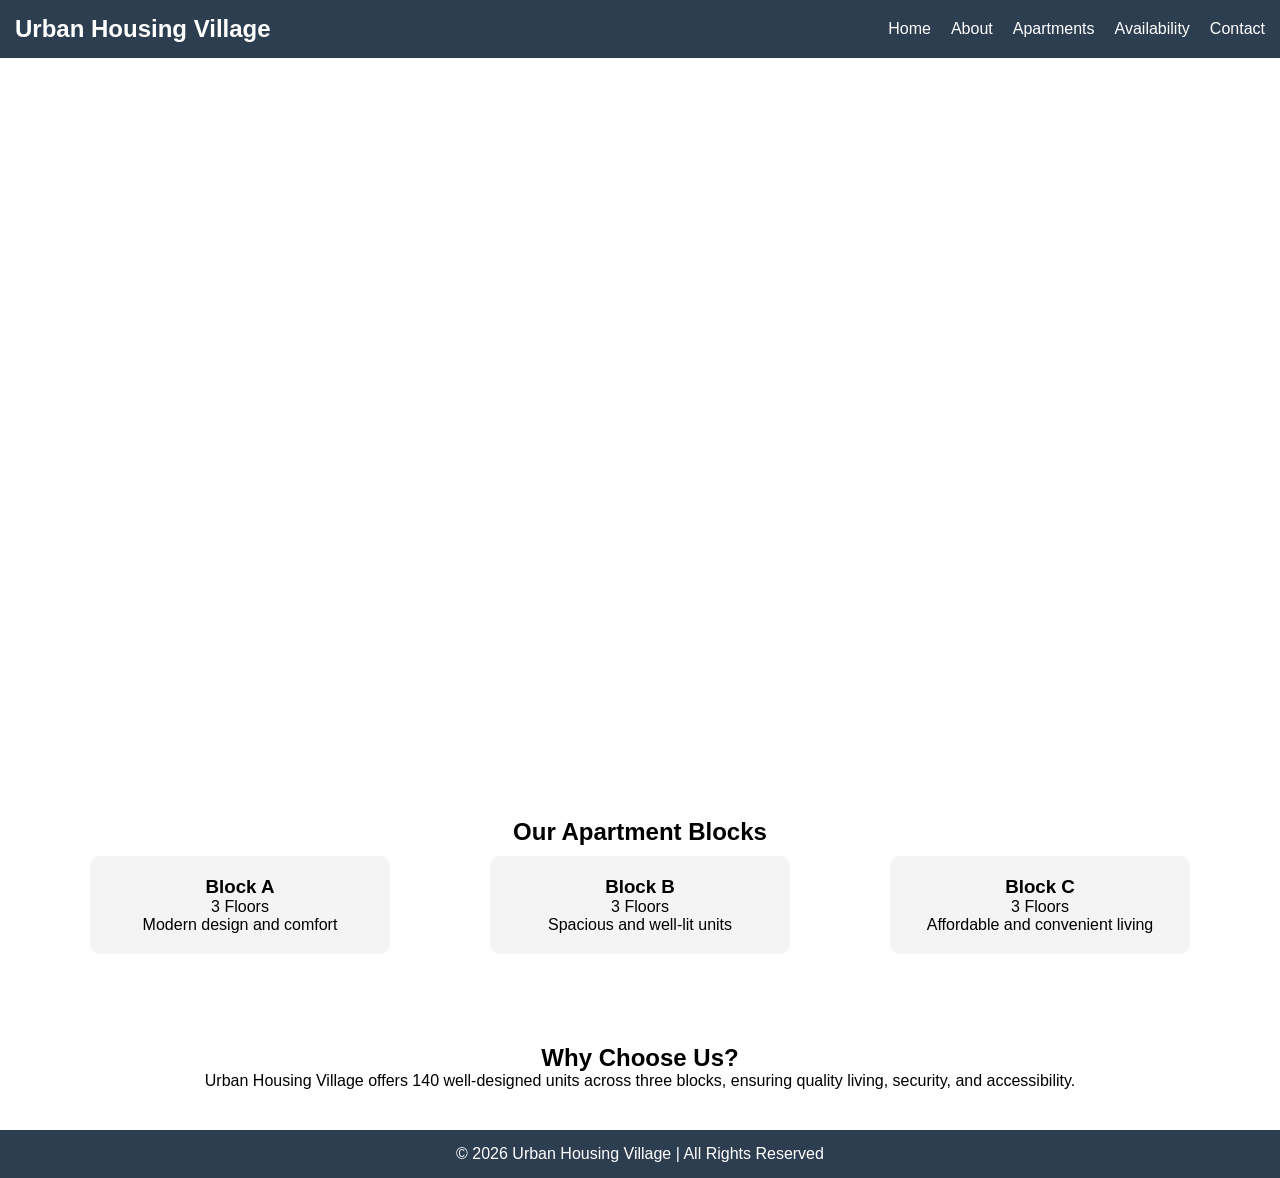
==== index.html @ e0dee1aa "Updated Urban Housing Village website" ====
<!DOCTYPE html>
<html>
<head>
    <title>Urban Housing Village</title>
    <link rel="stylesheet" href="styles.css">
</head>
<body>

<header>
    <nav>
        <h1>Urban Housing Village</h1>
        <ul>
            <li><a href="index.html">Home</a></li>
            <li><a href="about.html">About</a></li>
            <li><a href="apartments.html">Apartments</a></li>
            <li><a href="availability.html">Availability</a></li>
            <li><a href="contact.html">Contact</a></li>
        </ul>
    </nav>
</header>

<section class="hero">
    <div>
        <h2>Welcome to Urban Housing Village</h2>
        <p>Modern, Affordable & Comfortable Living</p>
    </div>
</section>

<section class="section">
    <h2>Our Apartment Blocks</h2>

    <div class="cards">
        <div class="card">
            <h3>Block A</h3>
            <p>3 Floors</p>
            <p>Modern design and comfort</p>
        </div>

        <div class="card">
            <h3>Block B</h3>
            <p>3 Floors</p>
            <p>Spacious and well-lit units</p>
        </div>

        <div class="card">
            <h3>Block C</h3>
            <p>3 Floors</p>
            <p>Affordable and convenient living</p>
        </div>
    </div>
</section>

<section class="section">
    <h2>Why Choose Us?</h2>
    <p>
        Urban Housing Village offers 140 well-designed units across three blocks,
        ensuring quality living, security, and accessibility.
    </p>
</section>

<footer>
    <p>© 2026 Urban Housing Village | All Rights Reserved</p>
</footer>

</body>
</html>
---- styles.css ----
/* Reset */
* {
    margin: 0;
    padding: 0;
    box-sizing: border-box;
    font-family: Arial, sans-serif;
}

/* Navbar */
header {
    background: #2c3e50;
    padding: 15px;
}

nav {
    display: flex;
    justify-content: space-between;
    align-items: center;
}

nav h1 {
    color: white;
}

nav ul {
    list-style: none;
    display: flex;
}

nav ul li {
    margin-left: 20px;
}

nav ul li a {
    color: white;
    text-decoration: none;
}

/* Hero */
.hero {
    background: url('../images/apartment.jpg') center/cover;
    height: 80vh;
    color: white;
    display: flex;
    justify-content: center;
    align-items: center;
    text-align: center;
}

/* Section */
.section {
    padding: 40px;
    text-align: center;
}

/* Cards */
.cards {
    display: flex;
    justify-content: space-around;
    flex-wrap: wrap;
}

.card {
    background: #f4f4f4;
    padding: 20px;
    margin: 10px;
    width: 300px;
    border-radius: 10px;
}

/* Footer */
footer {
    background: #2c3e50;
    color: white;
    text-align: center;
    padding: 15px;
}

/* Form */
form {
    max-width: 500px;
    margin: auto;
}

form input, form textarea {
    width: 100%;
    padding: 10px;
    margin: 10px 0;
}

button {
    background: #27ae60;
    color: white;
    border: none;
    padding: 10px;
    cursor: pointer;
}

.hero h2 {
    font-size: 40px;
}

.hero p {
    font-size: 20px;
}

.card:hover {
    transform: scale(1.05);
    transition: 0.3s;
}
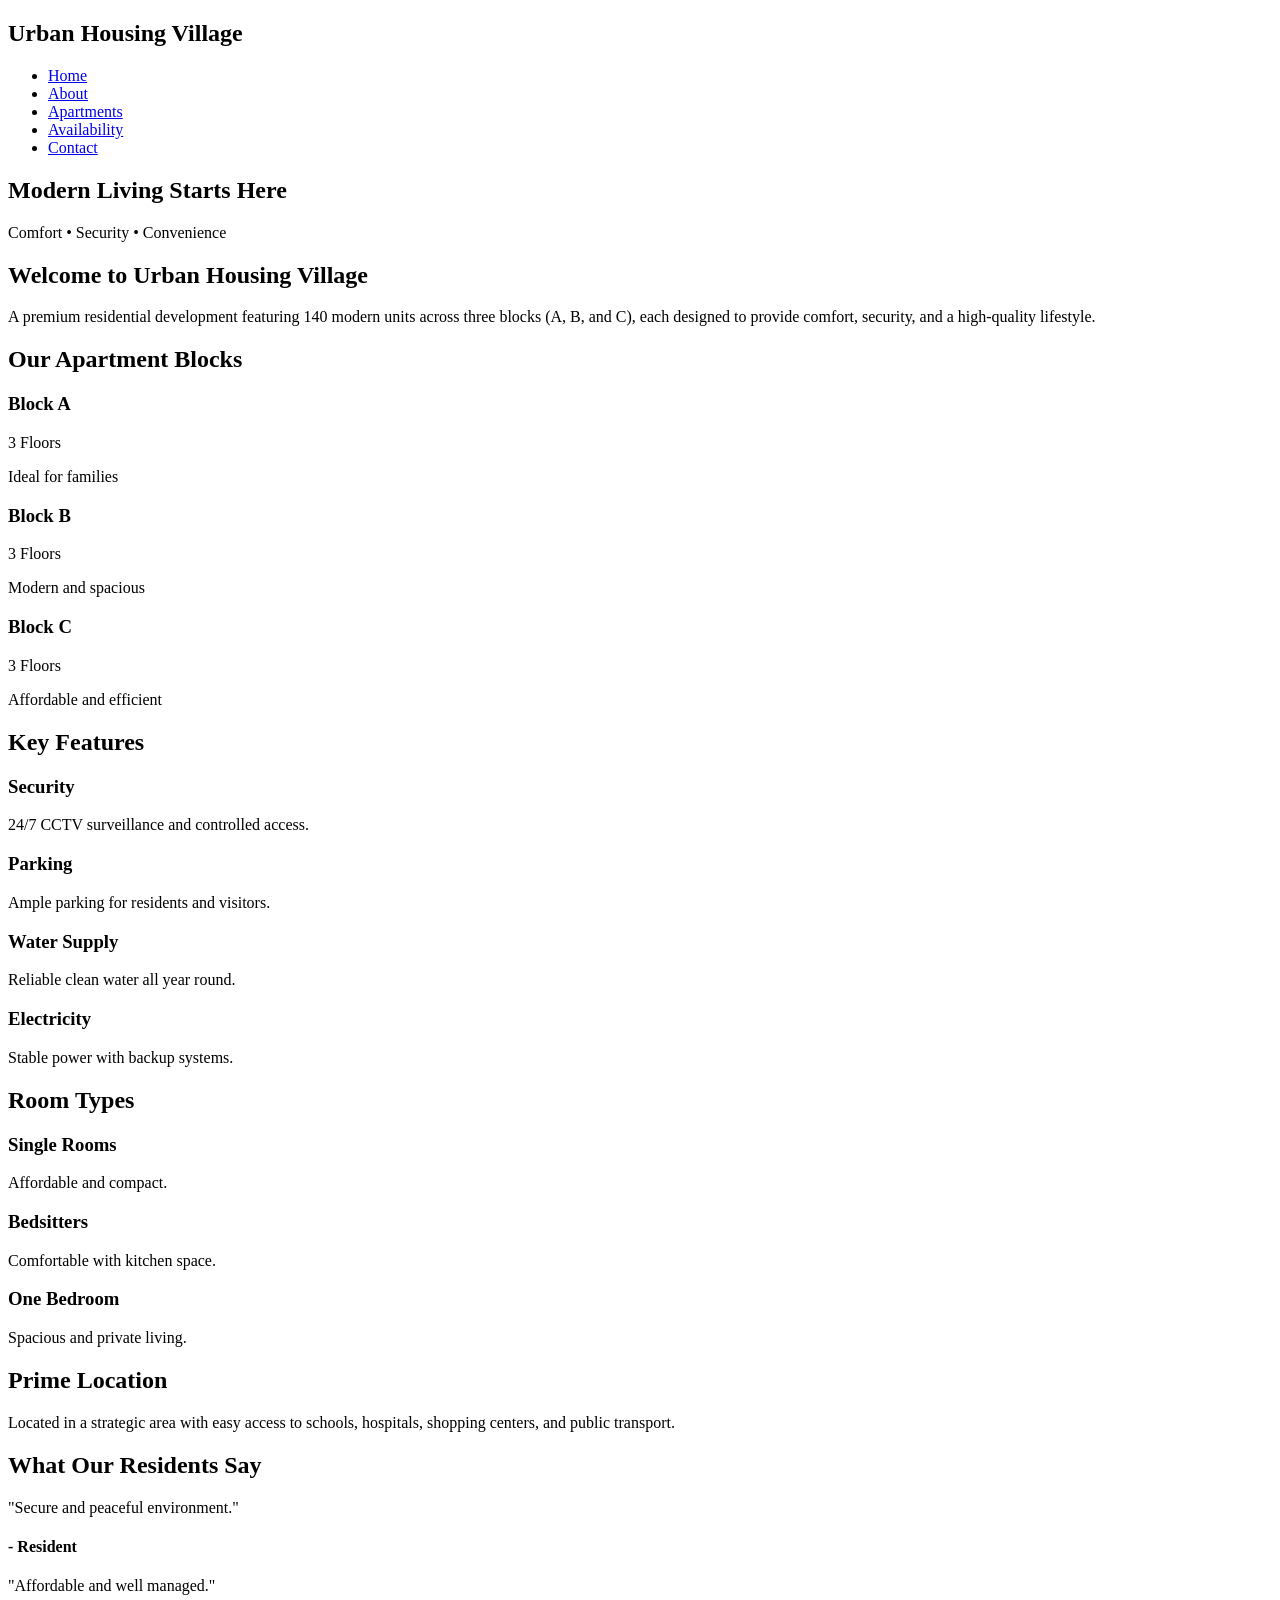
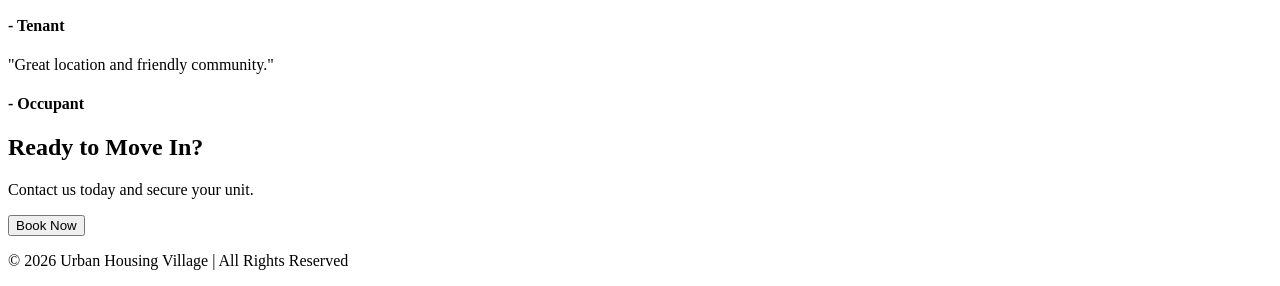
==== commit bbbec5c1: "Professional homepage upgrade" ====
--- a/index.html
+++ b/index.html
@@ -1,9 +1,12 @@
 <!DOCTYPE html>
-<html>
+<html lang="en">
 <head>
+    <meta charset="UTF-8">
+    <meta name="viewport" content="width=device-width, initial-scale=1.0">
     <title>Urban Housing Village</title>
-    <link rel="stylesheet" href="styles.css">
+    <link rel="stylesheet" href="css/styles.css">
 </head>
+
 <body>
 
 <header>
@@ -19,13 +22,25 @@
     </nav>
 </header>
 
+<!-- HERO -->
 <section class="hero">
     <div>
-        <h2>Welcome to Urban Housing Village</h2>
-        <p>Modern, Affordable & Comfortable Living</p>
+        <h2>Modern Living Starts Here</h2>
+        <p>Comfort • Security • Convenience</p>
     </div>
 </section>
 
+<!-- INTRO -->
+<section class="section">
+    <h2>Welcome to Urban Housing Village</h2>
+    <p>
+        A premium residential development featuring 140 modern units across 
+        three blocks (A, B, and C), each designed to provide comfort, security, 
+        and a high-quality lifestyle.
+    </p>
+</section>
+
+<!-- BLOCKS -->
 <section class="section">
     <h2>Our Apartment Blocks</h2>
 
@@ -33,29 +48,110 @@
         <div class="card">
             <h3>Block A</h3>
             <p>3 Floors</p>
-            <p>Modern design and comfort</p>
+            <p>Ideal for families</p>
         </div>
 
         <div class="card">
             <h3>Block B</h3>
             <p>3 Floors</p>
-            <p>Spacious and well-lit units</p>
+            <p>Modern and spacious</p>
         </div>
 
         <div class="card">
             <h3>Block C</h3>
             <p>3 Floors</p>
-            <p>Affordable and convenient living</p>
+            <p>Affordable and efficient</p>
         </div>
     </div>
 </section>
 
+<!-- FEATURES -->
 <section class="section">
-    <h2>Why Choose Us?</h2>
+    <h2>Key Features</h2>
+
+    <div class="cards">
+        <div class="card">
+            <h3>Security</h3>
+            <p>24/7 CCTV surveillance and controlled access.</p>
+        </div>
+
+        <div class="card">
+            <h3>Parking</h3>
+            <p>Ample parking for residents and visitors.</p>
+        </div>
+
+        <div class="card">
+            <h3>Water Supply</h3>
+            <p>Reliable clean water all year round.</p>
+        </div>
+
+        <div class="card">
+            <h3>Electricity</h3>
+            <p>Stable power with backup systems.</p>
+        </div>
+    </div>
+</section>
+
+<!-- ROOM TYPES -->
+<section class="section">
+    <h2>Room Types</h2>
+
+    <div class="cards">
+        <div class="card">
+            <h3>Single Rooms</h3>
+            <p>Affordable and compact.</p>
+        </div>
+
+        <div class="card">
+            <h3>Bedsitters</h3>
+            <p>Comfortable with kitchen space.</p>
+        </div>
+
+        <div class="card">
+            <h3>One Bedroom</h3>
+            <p>Spacious and private living.</p>
+        </div>
+    </div>
+</section>
+
+<!-- LOCATION -->
+<section class="section">
+    <h2>Prime Location</h2>
     <p>
-        Urban Housing Village offers 140 well-designed units across three blocks,
-        ensuring quality living, security, and accessibility.
+        Located in a strategic area with easy access to schools, hospitals,
+        shopping centers, and public transport.
     </p>
+</section>
+
+<!-- TESTIMONIALS -->
+<section class="section">
+    <h2>What Our Residents Say</h2>
+
+    <div class="cards">
+        <div class="card">
+            <p>"Secure and peaceful environment."</p>
+            <h4>- Resident</h4>
+        </div>
+
+        <div class="card">
+            <p>"Affordable and well managed."</p>
+            <h4>- Tenant</h4>
+        </div>
+
+        <div class="card">
+            <p>"Great location and friendly community."</p>
+            <h4>- Occupant</h4>
+        </div>
+    </div>
+</section>
+
+<!-- CTA -->
+<section class="section">
+    <h2>Ready to Move In?</h2>
+    <p>Contact us today and secure your unit.</p>
+    <a href="contact.html">
+        <button>Book Now</button>
+    </a>
 </section>
 
 <footer>
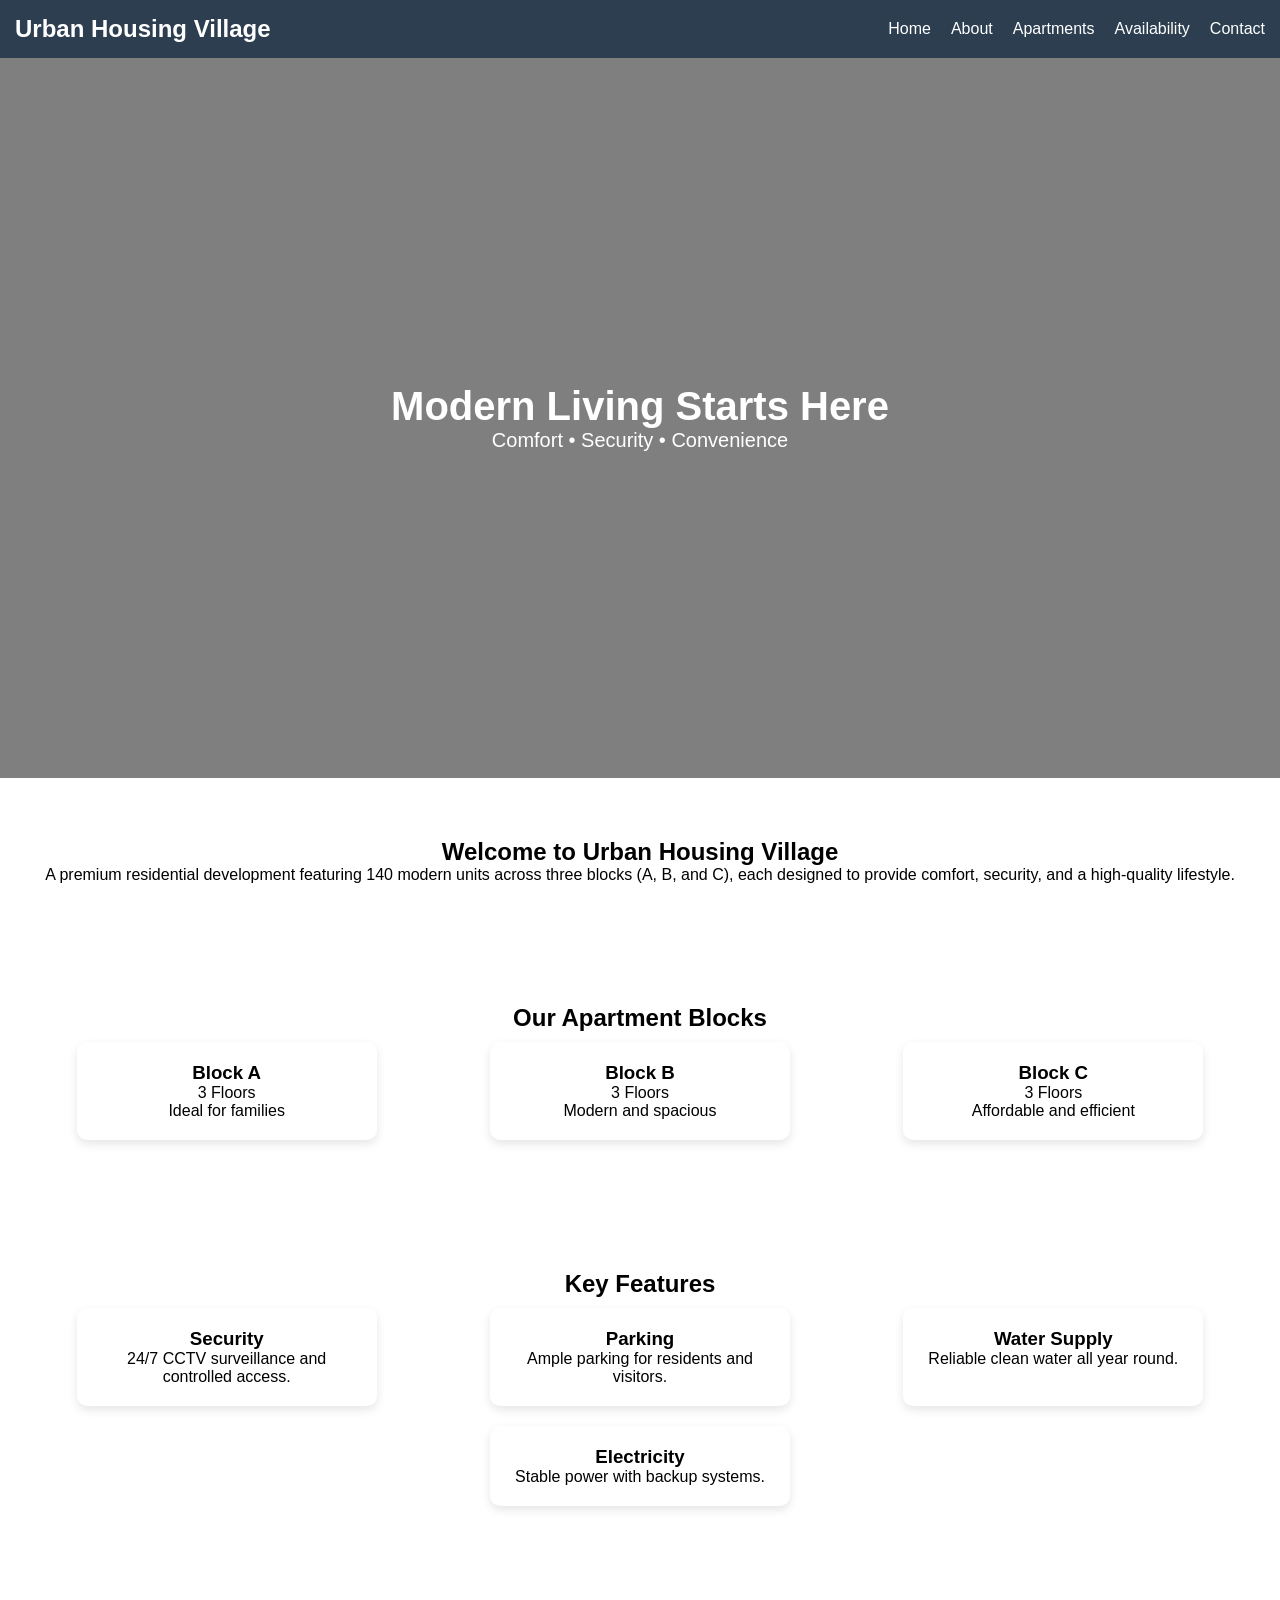
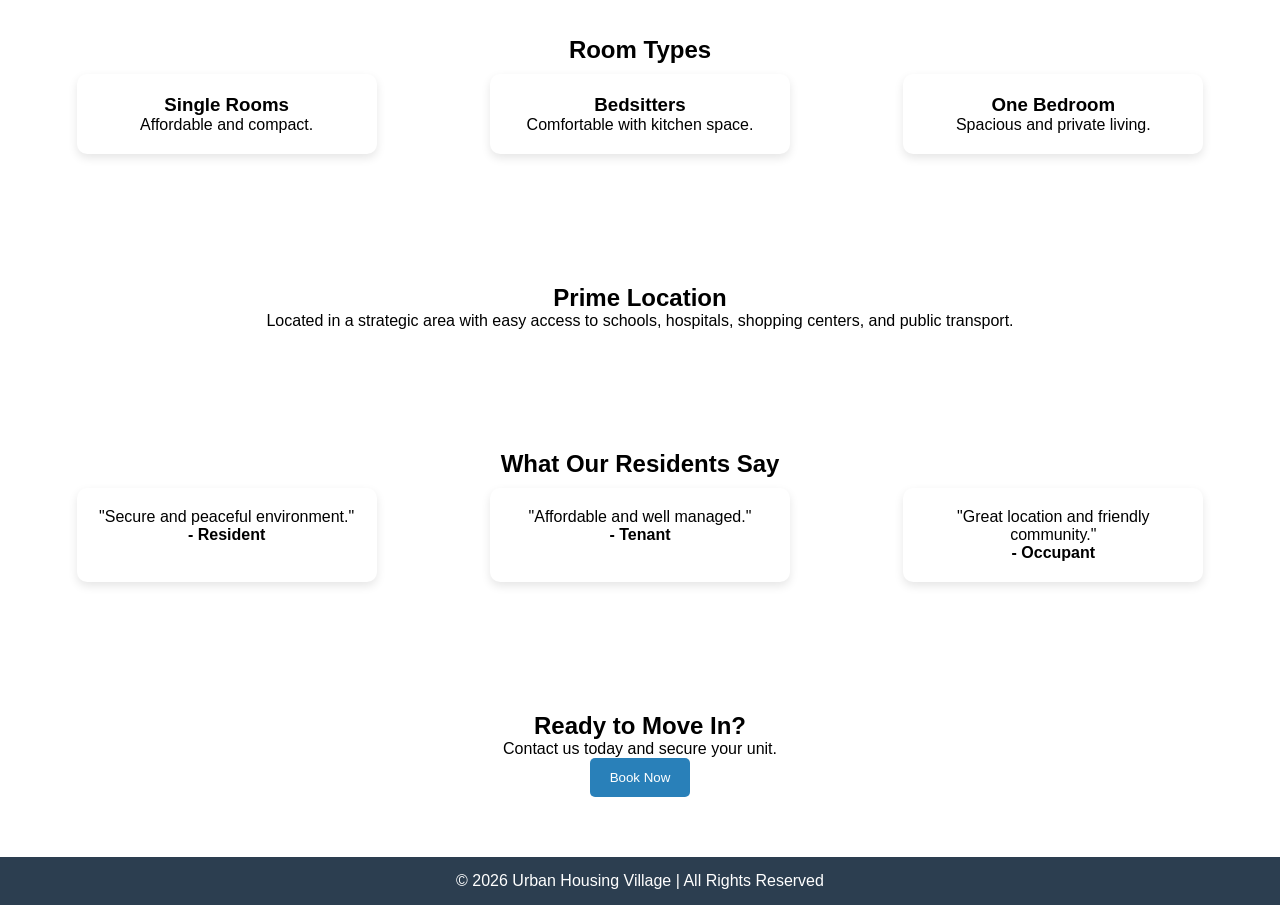
==== commit 7c99f9c5: "Professional homepage upgrade" ====
--- a/index.html
+++ b/index.html
@@ -4,7 +4,7 @@
     <meta charset="UTF-8">
     <meta name="viewport" content="width=device-width, initial-scale=1.0">
     <title>Urban Housing Village</title>
-    <link rel="stylesheet" href="css/styles.css">
+    <link rel="stylesheet" href="styles.css">
 </head>
 
 <body>
--- a/styles.css
+++ b/styles.css
@@ -0,0 +1,136 @@
+/* Reset */
+* {
+    margin: 0;
+    padding: 0;
+    box-sizing: border-box;
+    font-family: Arial, sans-serif;
+}
+
+/* Navbar */
+header {
+    background: #2c3e50;
+    padding: 15px;
+}
+
+nav {
+    display: flex;
+    justify-content: space-between;
+    align-items: center;
+}
+
+nav h1 {
+    color: white;
+}
+
+nav ul {
+    list-style: none;
+    display: flex;
+}
+
+nav ul li {
+    margin-left: 20px;
+}
+
+nav ul li a {
+    color: white;
+    text-decoration: none;
+}
+
+/* Hero */
+.hero {
+    background: linear-gradient(rgba(0,0,0,0.5), rgba(0,0,0,0.5)),
+                url('https://images.unsplash.com/photo-1560448204-e02f11c3d0e2') center/cover no-repeat;
+    height: 80vh;
+    color: white;
+    display: flex;
+    justify-content: center;
+    align-items: center;
+    text-align: center;
+}
+/* Section */
+.section {
+    padding: 40px;
+    text-align: center;
+}
+
+/* Cards */
+.cards {
+    display: flex;
+    justify-content: space-around;
+    flex-wrap: wrap;
+}
+
+.card {
+    background: #f4f4f4;
+    padding: 20px;
+    margin: 10px;
+    width: 300px;
+    border-radius: 10px;
+}
+
+/* Footer */
+footer {
+    background: #2c3e50;
+    color: white;
+    text-align: center;
+    padding: 15px;
+}
+
+/* Form */
+form {
+    max-width: 500px;
+    margin: auto;
+}
+
+form input, form textarea {
+    width: 100%;
+    padding: 10px;
+    margin: 10px 0;
+}
+
+button {
+    background: #27ae60;
+    color: white;
+    border: none;
+    padding: 10px;
+    cursor: pointer;
+}
+
+.hero h2 {
+    font-size: 40px;
+}
+
+.hero p {
+    font-size: 20px;
+}
+
+.card:hover {
+    transform: scale(1.05);
+    transition: 0.3s;
+}
+
+/* Better spacing */
+.section {
+    padding: 60px 20px;
+}
+
+/* Card shadow */
+.card {
+    background: #fff;
+    box-shadow: 0 4px 10px rgba(0,0,0,0.1);
+}
+
+/* Button style */
+button {
+    background: #2980b9;
+    padding: 12px 20px;
+    border-radius: 5px;
+}
+
+/* Responsive (VERY IMPORTANT) */
+@media (max-width: 768px) {
+    .cards {
+        flex-direction: column;
+        align-items: center;
+    }
+}
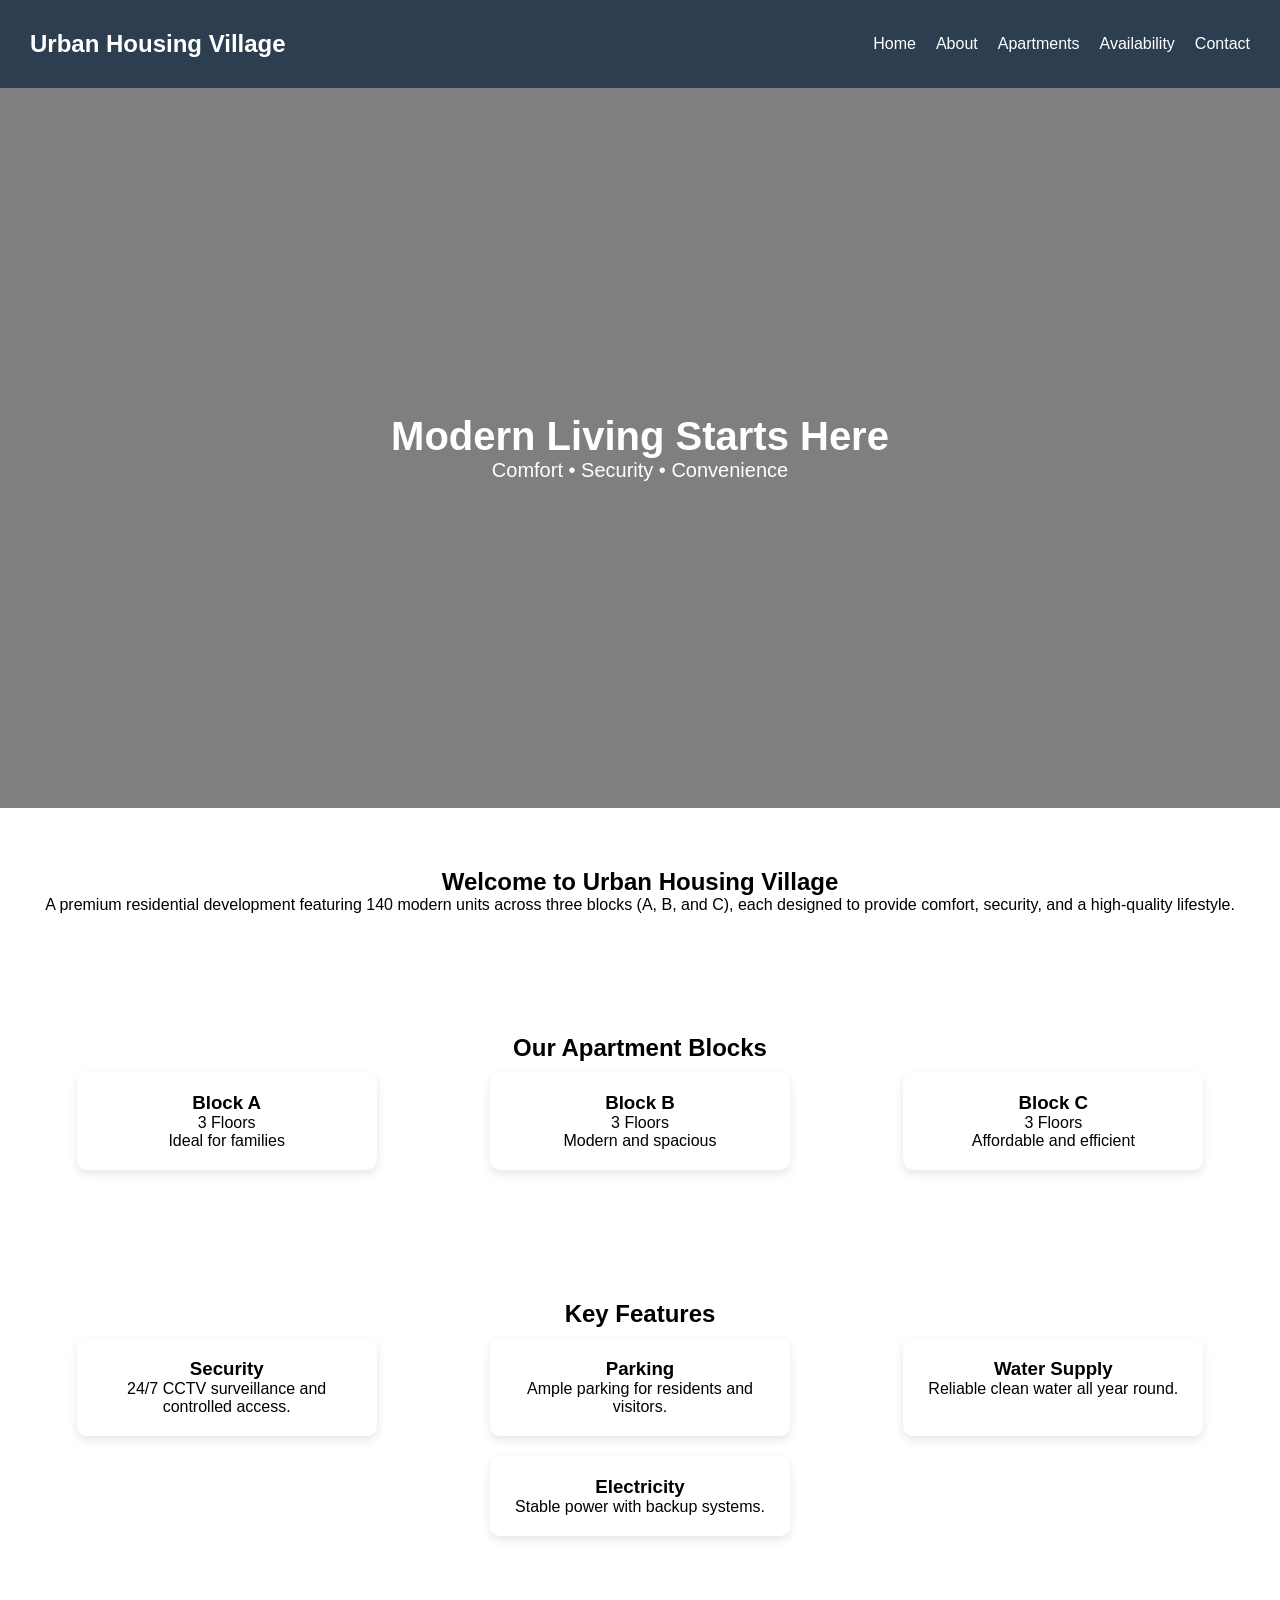
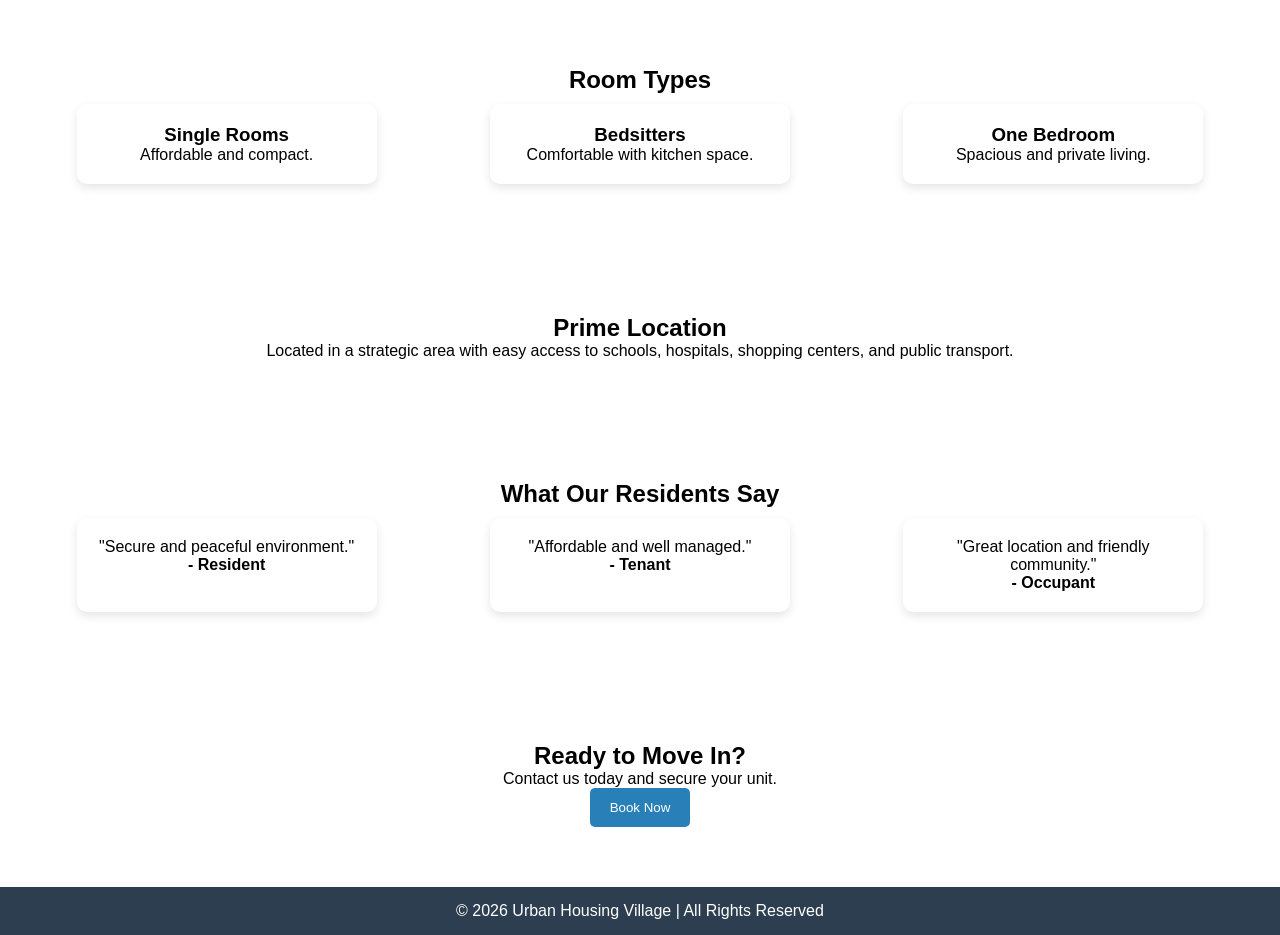
==== commit 885aa7bd: "Added mobile responsive navbar and layout" ====
--- a/index.html
+++ b/index.html
@@ -10,9 +10,14 @@
 <body>
 
 <header>
-    <nav>
-        <h1>Urban Housing Village</h1>
-        <ul>
+    <nav class="navbar">
+        <h1 class="logo">Urban Housing Village</h1>
+
+        <div class="menu-toggle" id="menu-toggle">
+            ☰
+        </div>
+
+        <ul class="nav-links" id="nav-links">
             <li><a href="index.html">Home</a></li>
             <li><a href="about.html">About</a></li>
             <li><a href="apartments.html">Apartments</a></li>
@@ -157,6 +162,13 @@
 <footer>
     <p>© 2026 Urban Housing Village | All Rights Reserved</p>
 </footer>
+<script>
+    const toggle = document.getElementById("menu-toggle");
+    const navLinks = document.getElementById("nav-links");
 
+    toggle.addEventListener("click", () => {
+        navLinks.classList.toggle("active");
+    });
+</script>
 </body>
 </html>
--- a/styles.css
+++ b/styles.css
@@ -133,4 +133,87 @@
         flex-direction: column;
         align-items: center;
     }
+}
+
+/* NAVBAR */
+.navbar {
+    display: flex;
+    justify-content: space-between;
+    align-items: center;
+    background: #2c3e50;
+    padding: 15px;
+}
+
+.logo {
+    color: white;
+}
+
+.nav-links {
+    list-style: none;
+    display: flex;
+}
+
+.nav-links li {
+    margin-left: 20px;
+}
+
+.nav-links a {
+    color: white;
+    text-decoration: none;
+}
+
+/* HAMBURGER */
+.menu-toggle {
+    display: none;
+    font-size: 25px;
+    color: white;
+    cursor: pointer;
+}
+
+/* MOBILE */
+@media (max-width: 768px) {
+
+    .menu-toggle {
+        display: block;
+    }
+
+    .nav-links {
+        display: none;
+        flex-direction: column;
+        background: #34495e;
+        position: absolute;
+        top: 60px;
+        right: 0;
+        width: 100%;
+        text-align: center;
+    }
+
+    .nav-links li {
+        margin: 15px 0;
+    }
+
+    .nav-links.active {
+        display: flex;
+    }
+}
+
+/* GENERAL RESPONSIVE */
+@media (max-width: 768px) {
+
+    .cards {
+        flex-direction: column;
+        align-items: center;
+    }
+
+    .card {
+        width: 90%;
+    }
+
+    .hero h2 {
+        font-size: 28px;
+    }
+
+    .hero p {
+        font-size: 16px;
+    }
 }
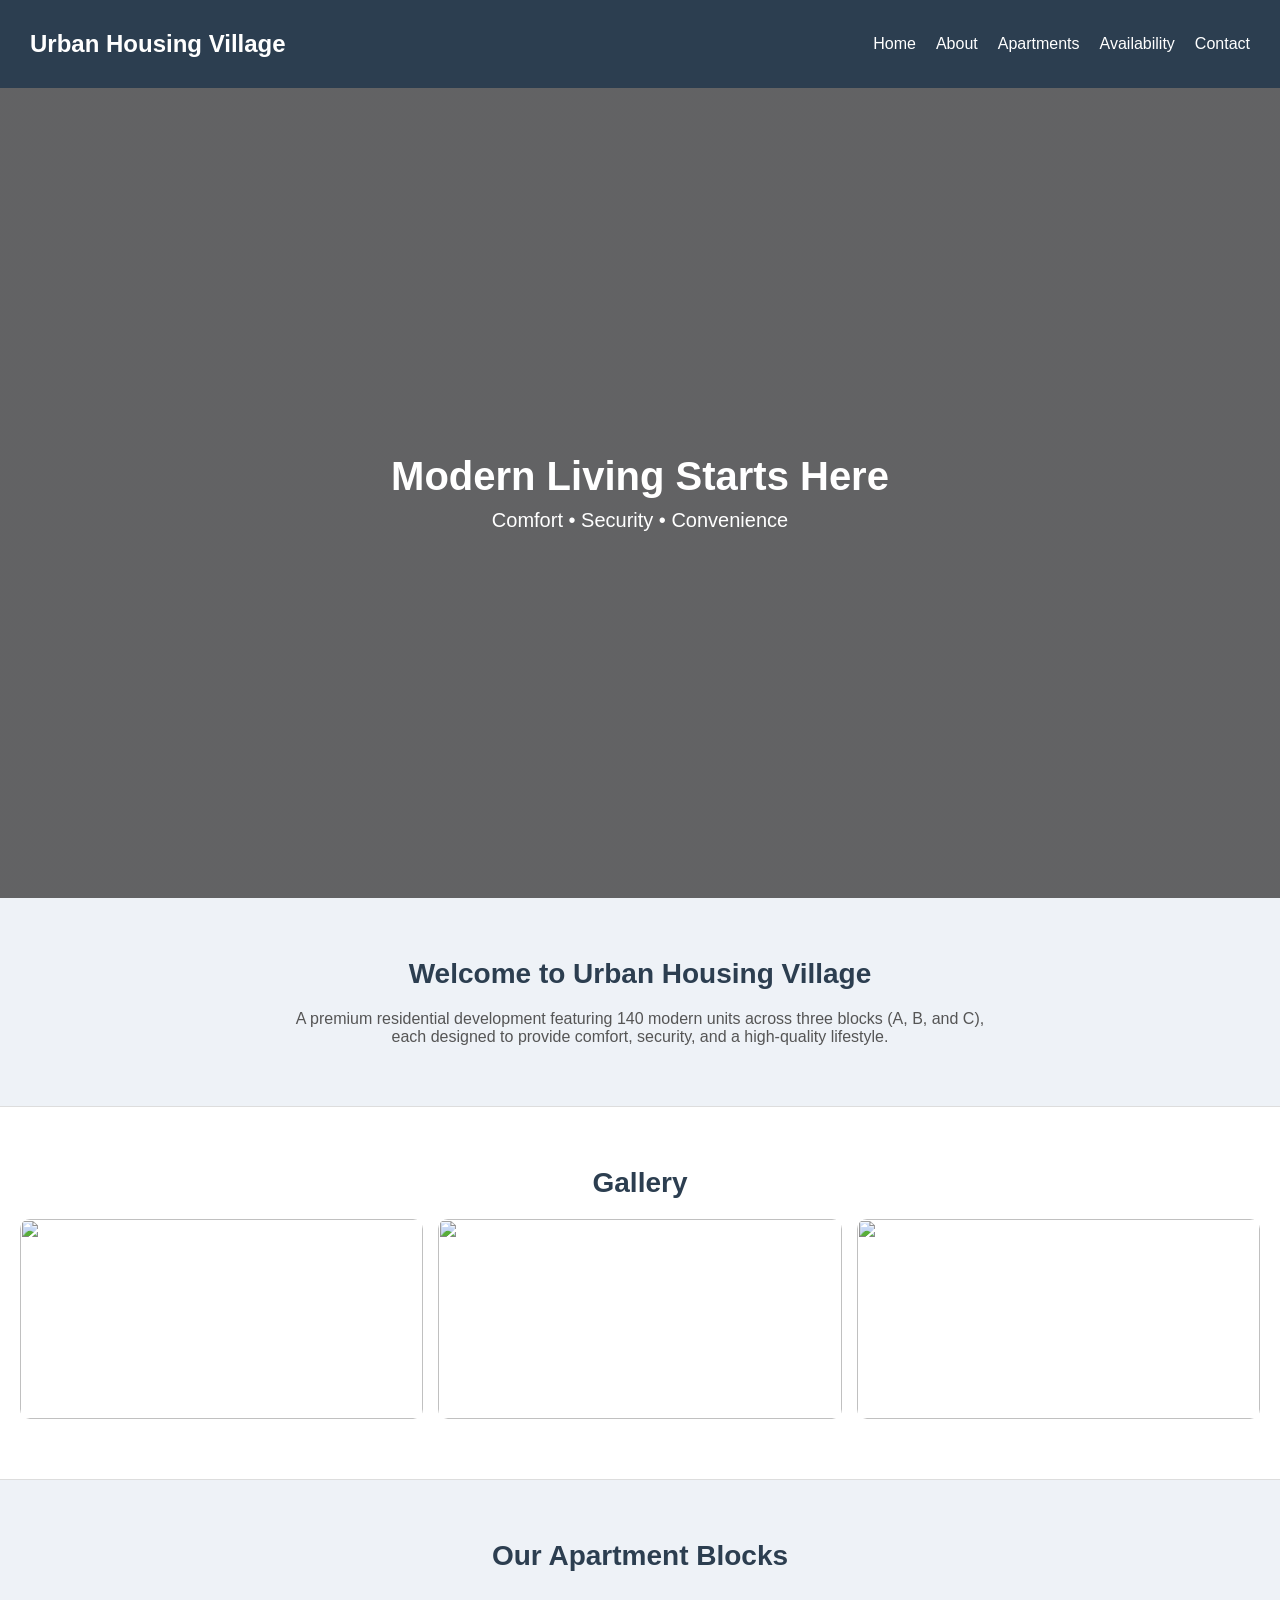
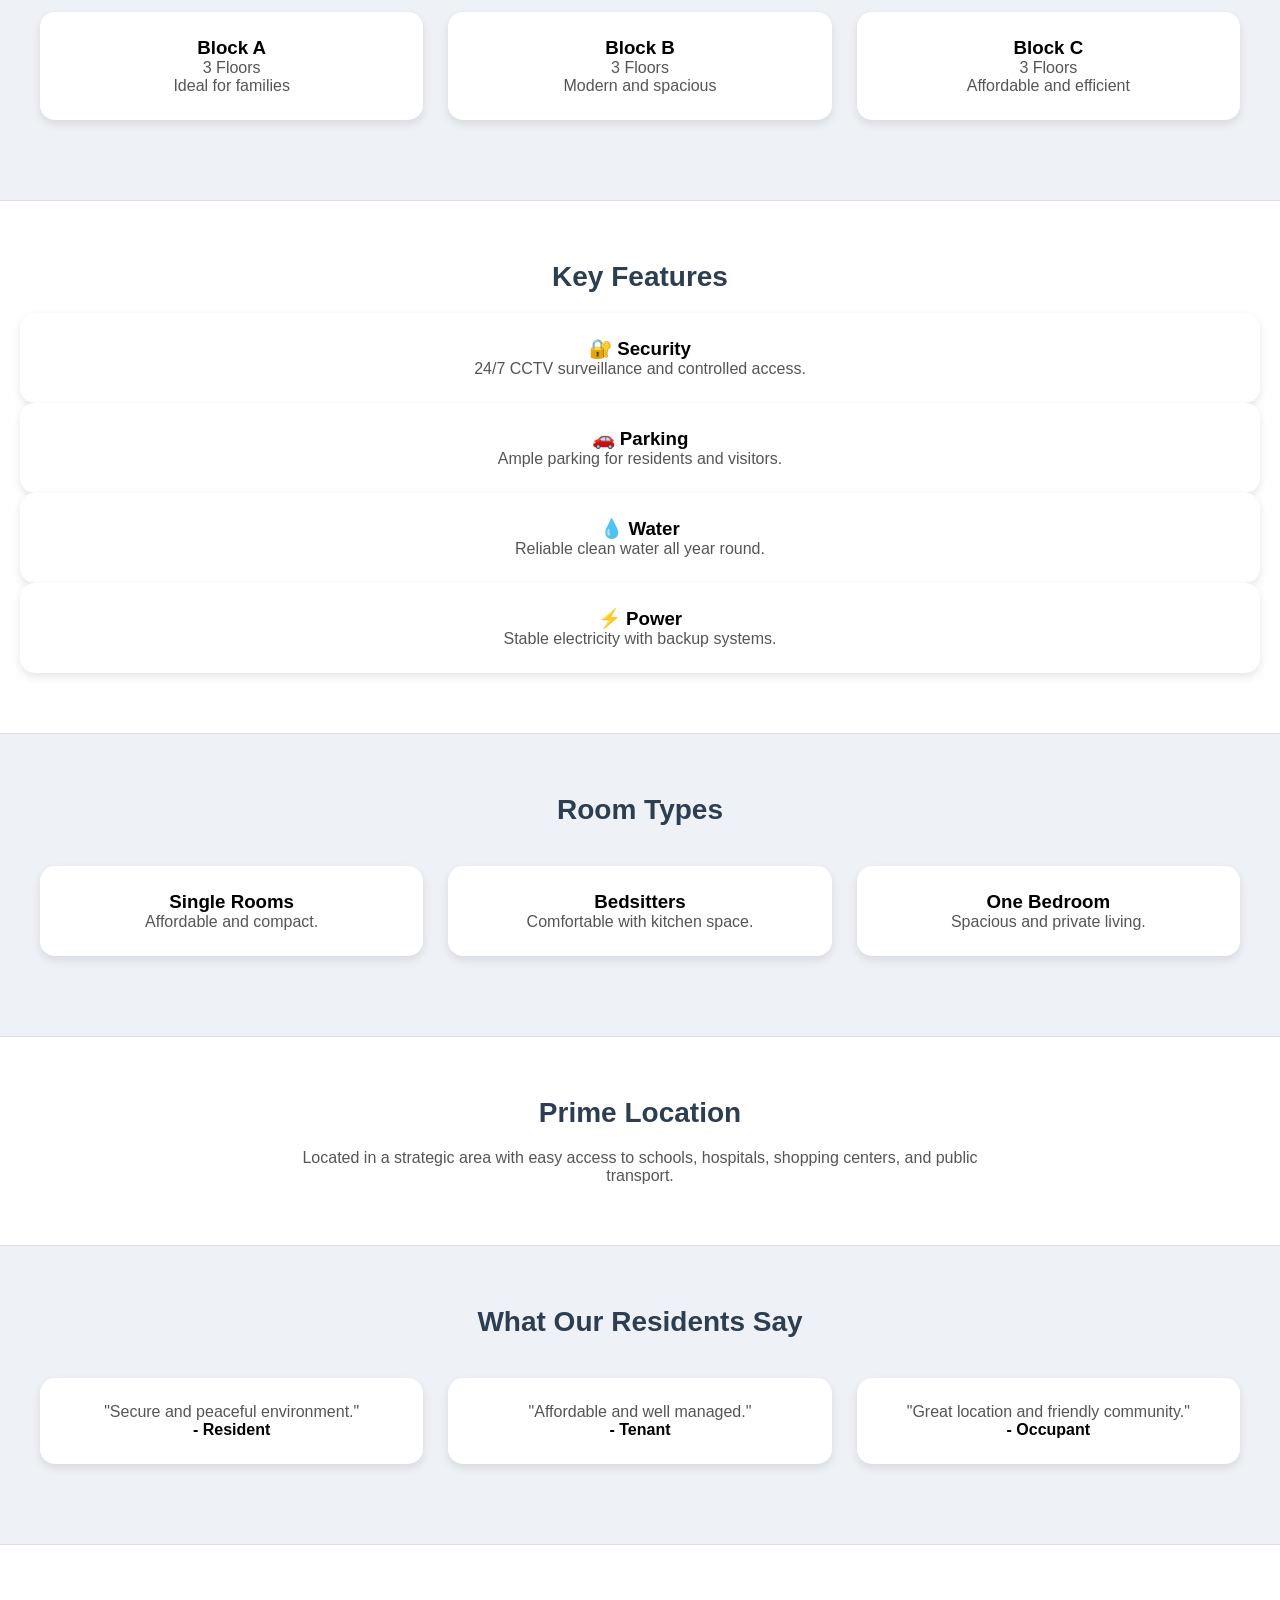
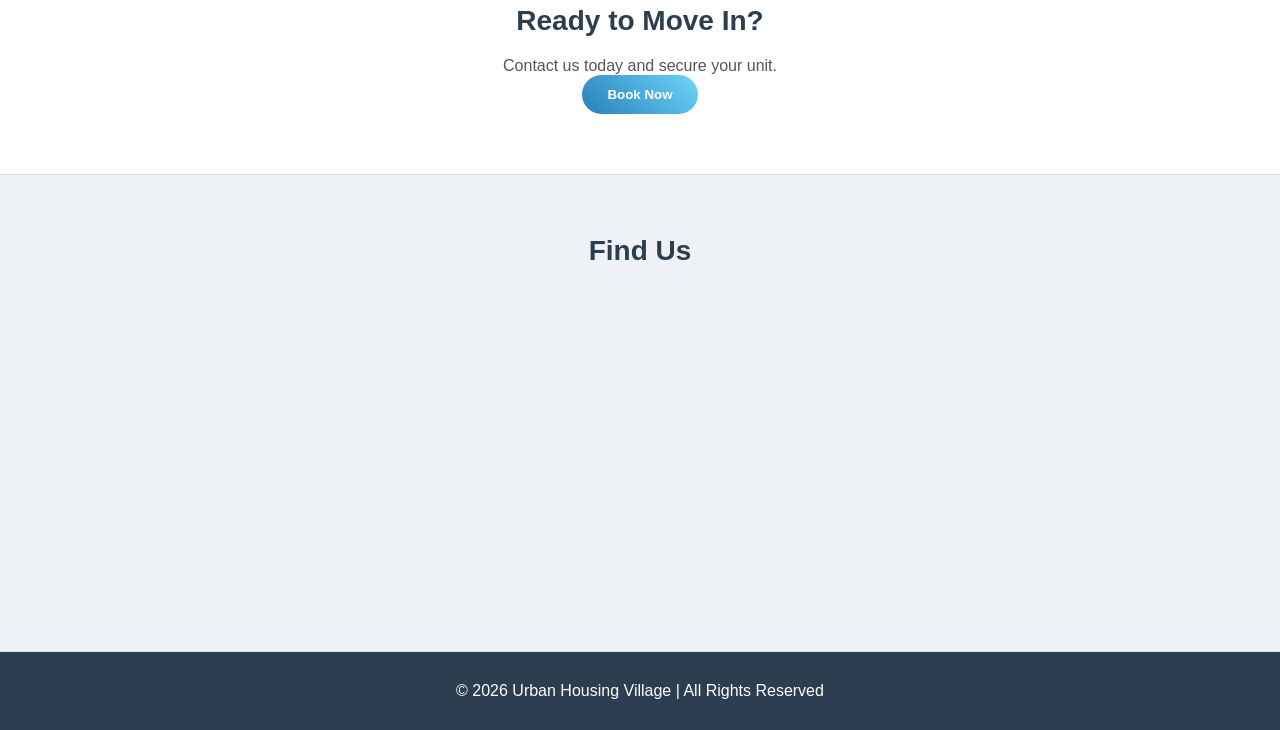
==== commit 9c0136a3: "Big visual UI upgrade" ====
--- a/index.html
+++ b/index.html
@@ -45,6 +45,15 @@
     </p>
 </section>
 
+<section class="section">
+    <h2>Gallery</h2>
+
+    <div class="gallery">
+        <img src="https://images.unsplash.com/photo-1560448204-e02f11c3d0e2">
+        <img src="https://images.unsplash.com/photo-1502005229762-cf1b2da7c5d6">
+        <img src="https://images.unsplash.com/photo-1493809842364-78817add7ffb">
+    </div>
+</section>
 <!-- BLOCKS -->
 <section class="section">
     <h2>Our Apartment Blocks</h2>
@@ -74,26 +83,25 @@
 <section class="section">
     <h2>Key Features</h2>
 
-    <div class="cards">
-        <div class="card">
-            <h3>Security</h3>
-            <p>24/7 CCTV surveillance and controlled access.</p>
-        </div>
+    <div class="card">
+    <h3>🔐 Security</h3>
+    <p>24/7 CCTV surveillance and controlled access.</p>
+</div>
 
-        <div class="card">
-            <h3>Parking</h3>
-            <p>Ample parking for residents and visitors.</p>
-        </div>
+<div class="card">
+    <h3>🚗 Parking</h3>
+    <p>Ample parking for residents and visitors.</p>
+</div>
 
-        <div class="card">
-            <h3>Water Supply</h3>
-            <p>Reliable clean water all year round.</p>
-        </div>
+<div class="card">
+    <h3>💧 Water</h3>
+    <p>Reliable clean water all year round.</p>
+</div>
 
-        <div class="card">
-            <h3>Electricity</h3>
-            <p>Stable power with backup systems.</p>
-        </div>
+<div class="card">
+    <h3>⚡ Power</h3>
+    <p>Stable electricity with backup systems.</p>
+</div>
     </div>
 </section>
 
@@ -159,6 +167,15 @@
     </a>
 </section>
 
+<section class="section">
+    <h2>Find Us</h2>
+
+    <iframe 
+        src="https://www.google.com/maps?q=Eldoret&output=embed"
+        width="100%" height="300" style="border:0;">
+    </iframe>
+</section>
+
 <footer>
     <p>© 2026 Urban Housing Village | All Rights Reserved</p>
 </footer>
--- a/styles.css
+++ b/styles.css
@@ -38,14 +38,24 @@
 
 /* Hero */
 .hero {
-    background: linear-gradient(rgba(0,0,0,0.5), rgba(0,0,0,0.5)),
-                url('https://images.unsplash.com/photo-1560448204-e02f11c3d0e2') center/cover no-repeat;
-    height: 80vh;
-    color: white;
+    height: 90vh;
+    background: linear-gradient(rgba(0,0,0,0.6), rgba(0,0,0,0.6)),
+                url('https://images.unsplash.com/photo-1507089947368-19c1da9775ae') center/cover no-repeat;
     display: flex;
     justify-content: center;
     align-items: center;
     text-align: center;
+    color: white;
+    padding: 20px;
+}
+
+.hero h2 {
+    font-size: 48px;
+}
+
+.hero p {
+    font-size: 20px;
+    margin-top: 10px;
 }
 /* Section */
 .section {
@@ -55,17 +65,22 @@
 
 /* Cards */
 .cards {
-    display: flex;
-    justify-content: space-around;
-    flex-wrap: wrap;
+    display: grid;
+    grid-template-columns: repeat(auto-fit, minmax(250px, 1fr));
+    gap: 25px;
+    padding: 20px;
 }
 
 .card {
-    background: #f4f4f4;
-    padding: 20px;
-    margin: 10px;
-    width: 300px;
-    border-radius: 10px;
+    background: white;
+    padding: 25px;
+    border-radius: 15px;
+    box-shadow: 0 10px 25px rgba(0,0,0,0.08);
+    transition: 0.3s;
+}
+
+.card:hover {
+    transform: translateY(-10px) scale(1.02);
 }
 
 /* Footer */
@@ -216,4 +231,83 @@
     .hero p {
         font-size: 16px;
     }
+}
+
+/* GENERAL PAGE BACKGROUND */
+body {
+    background: #f4f6f9;
+}
+
+/* ALTERNATING SECTIONS */
+.section:nth-child(even) {
+    background: #ffffff;
+}
+
+.section:nth-child(odd) {
+    background: #eef2f7;
+}
+
+.section h2 {
+    margin-bottom: 20px;
+    font-size: 28px;
+    color: #2c3e50;
+}
+
+.section {
+    padding: 60px 20px;
+    border-bottom: 1px solid #ddd;
+}
+
+footer {
+    background: #2c3e50;
+    color: white;
+    padding: 30px;
+    text-align: center;
+}
+
+.section p {
+    color: #555;
+    max-width: 700px;
+    margin: auto;
+}
+
+.section.hero {
+    background: linear-gradient(to right, #2c3e50, #4ca1af);
+}
+
+.gallery {
+    display: grid;
+    grid-template-columns: repeat(auto-fit, minmax(250px, 1fr));
+    gap: 15px;
+}
+
+.gallery img {
+    width: 100%;
+    border-radius: 10px;
+    height: 200px;
+    object-fit: cover;
+}
+
+button {
+    background: linear-gradient(45deg, #2980b9, #6dd5fa);
+    border: none;
+    padding: 12px 25px;
+    border-radius: 25px;
+    color: white;
+    font-weight: bold;
+    cursor: pointer;
+}
+
+button:hover {
+    opacity: 0.9;
+}
+
+@media (max-width: 768px) {
+    .hero h2 {
+        font-size: 30px;
+    }
+
+    .hero p {
+        font-size: 16px;
+    }
 }
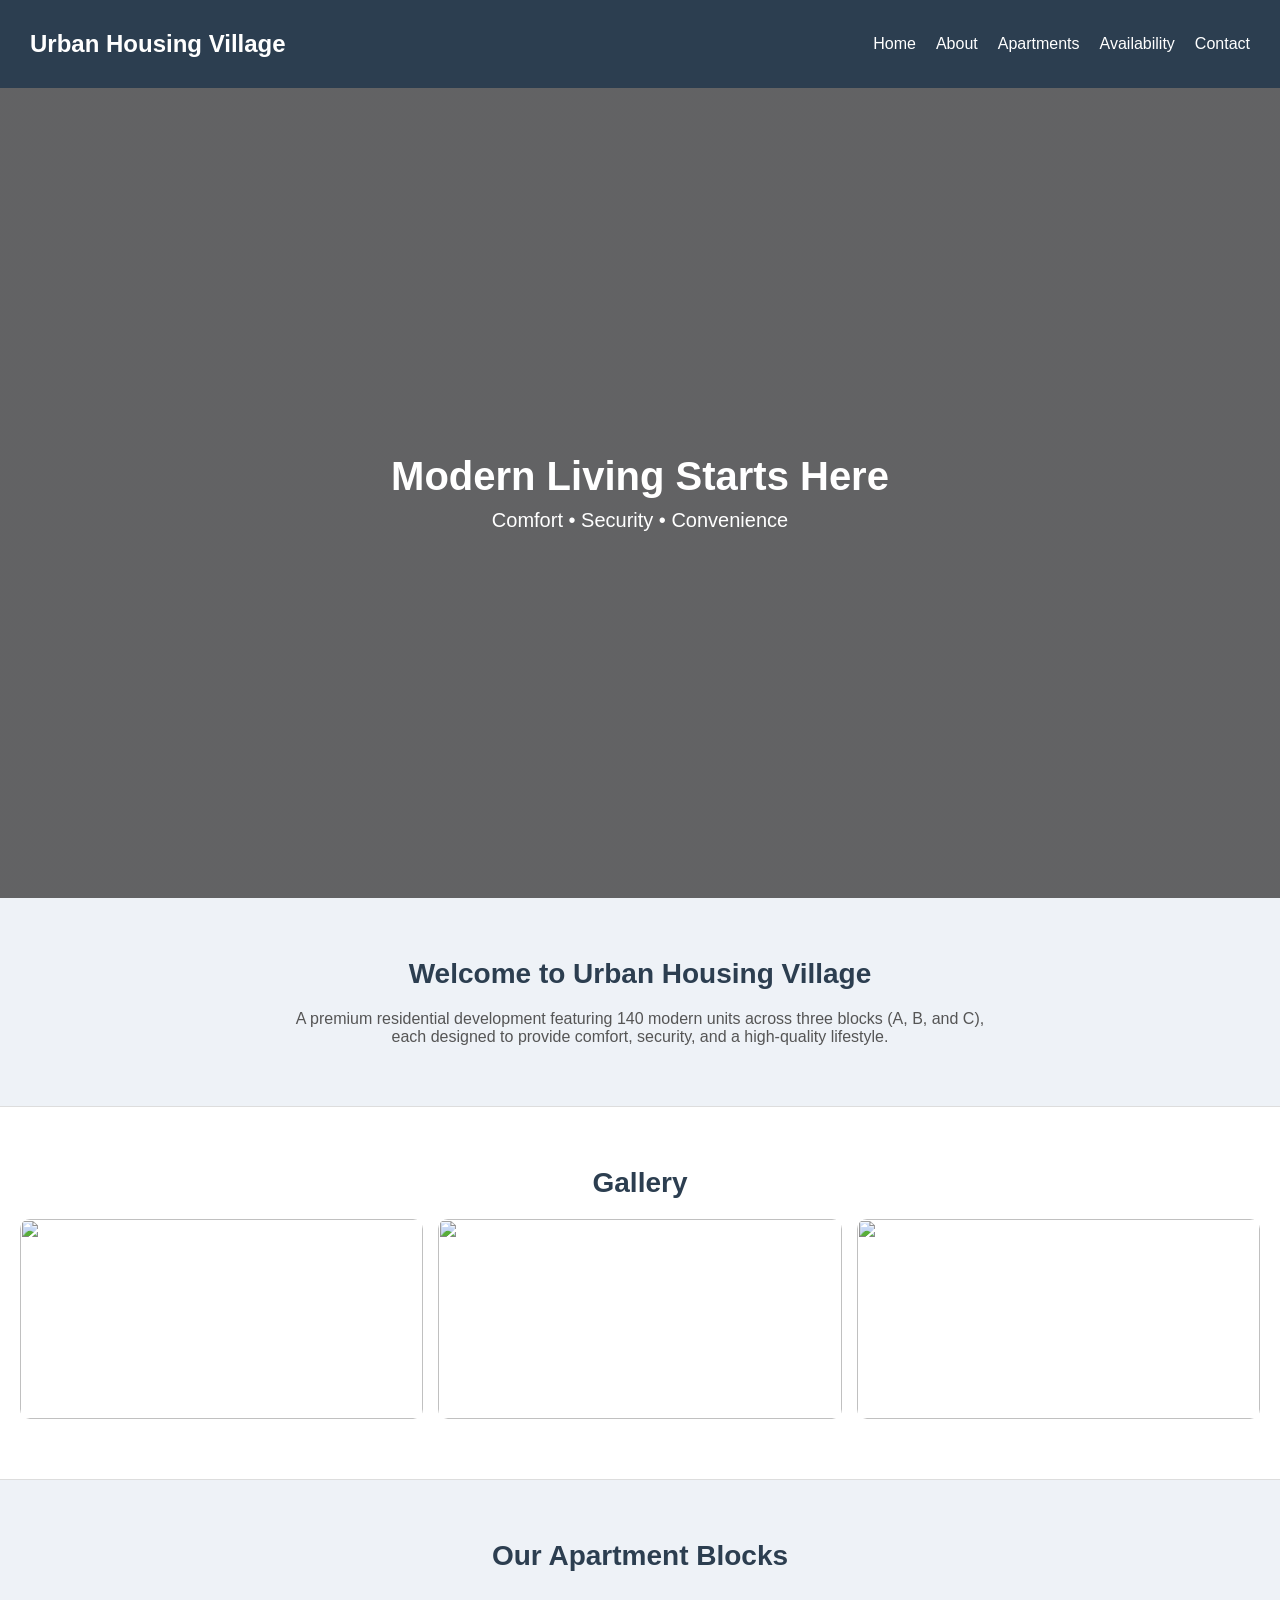
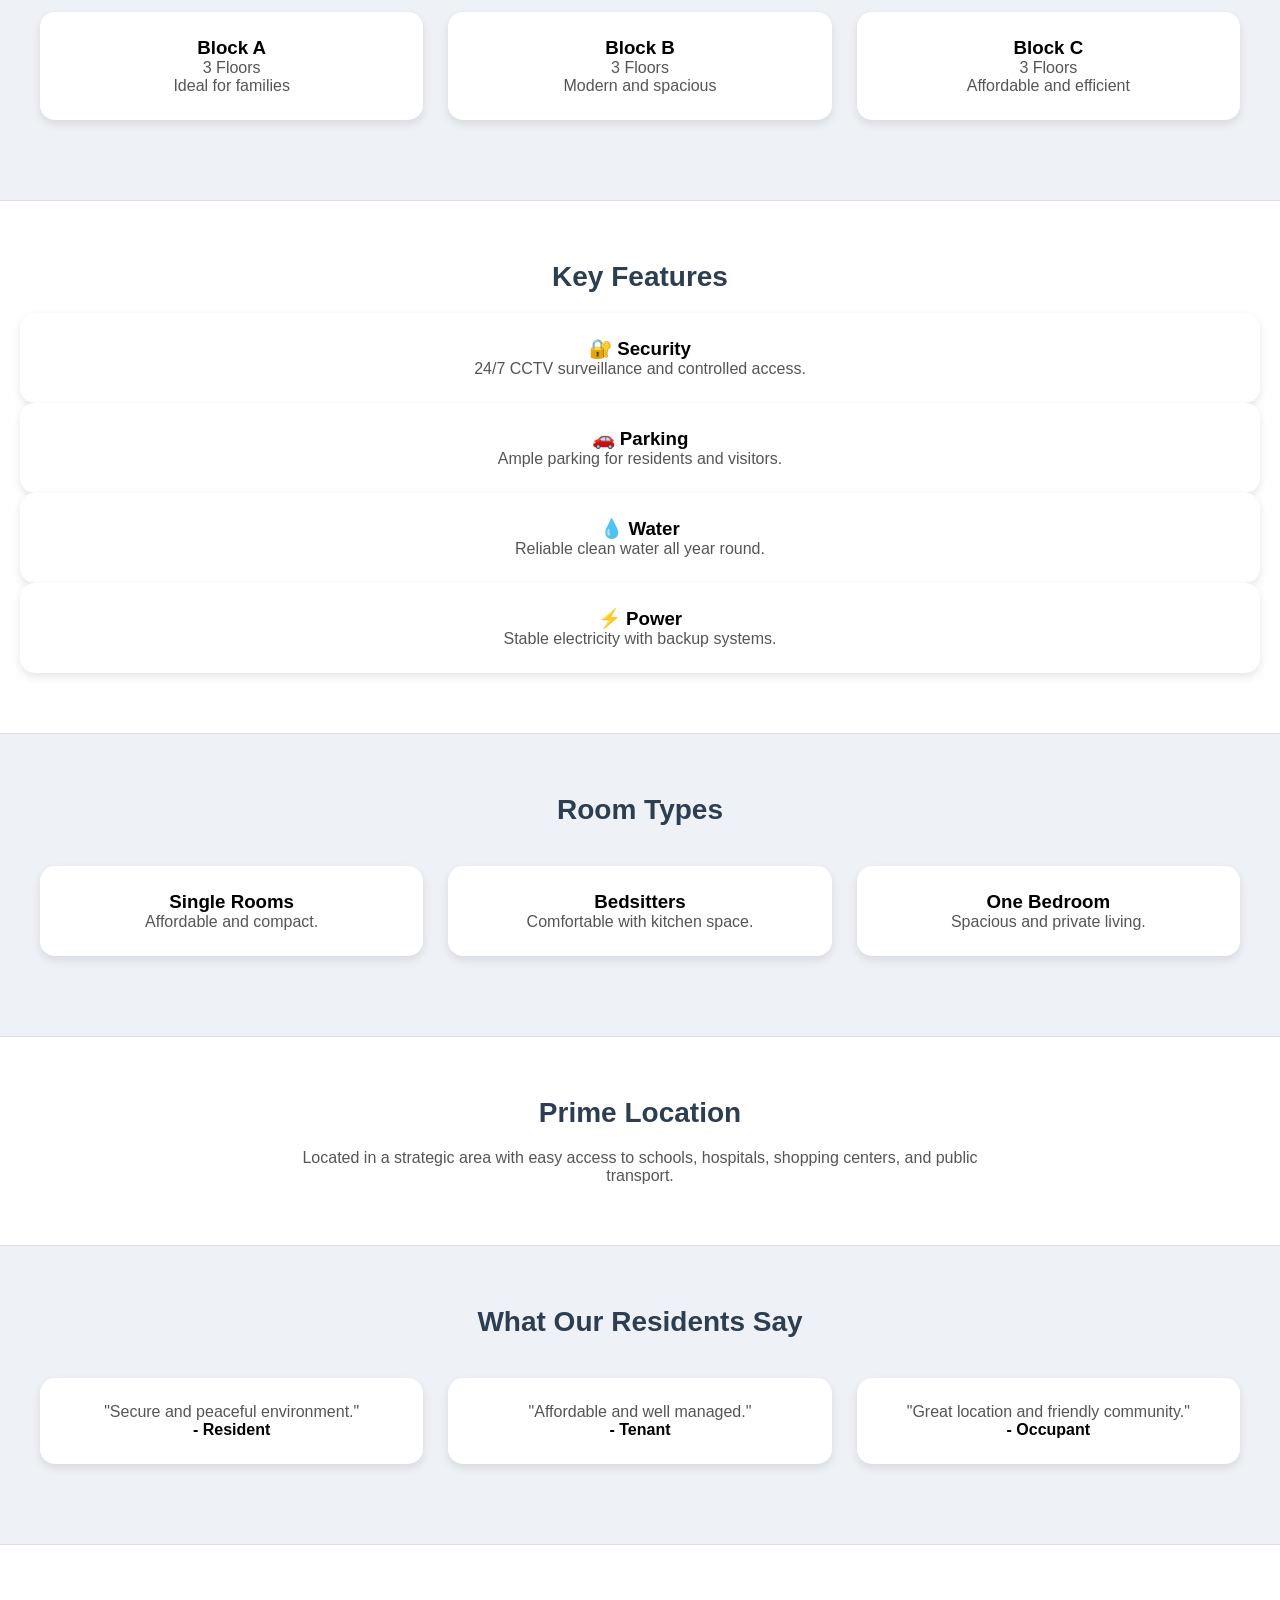
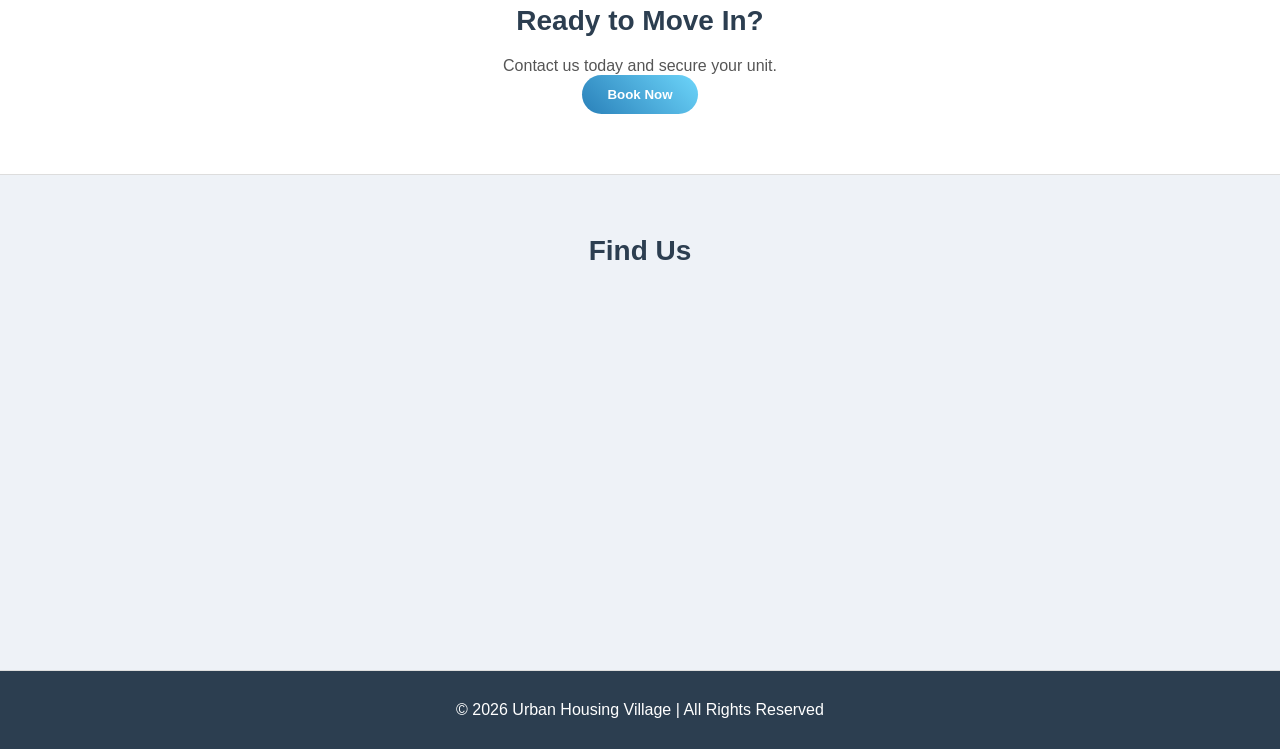
==== commit 356a7973: "Big visual UI upgrade" ====
--- a/index.html
+++ b/index.html
@@ -171,8 +171,8 @@
     <h2>Find Us</h2>
 
     <iframe 
-        src="https://www.google.com/maps?q=Eldoret&output=embed"
-        width="100%" height="300" style="border:0;">
+        src="https://www.google.com/maps?q=Eldoret&chepkoilel=embed"
+        width="100%" height="319" style="border:0;">
     </iframe>
 </section>
 
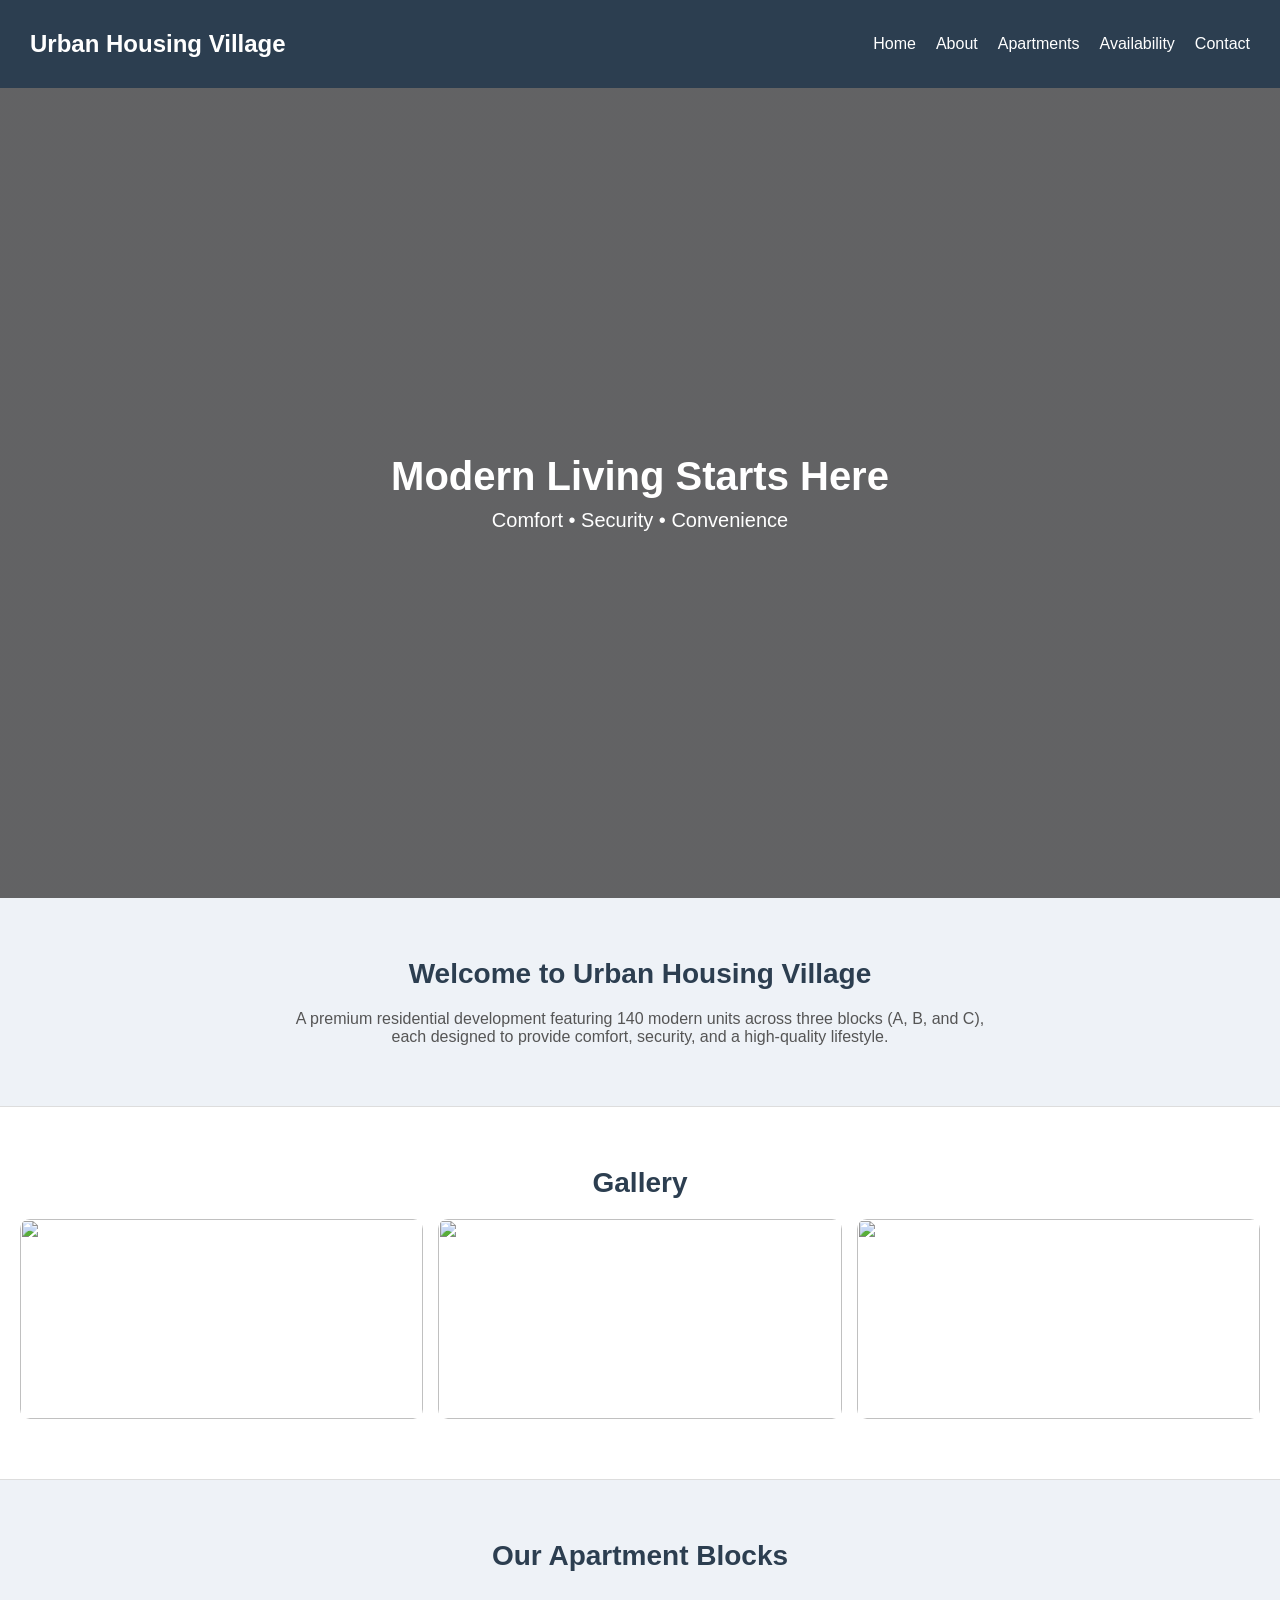
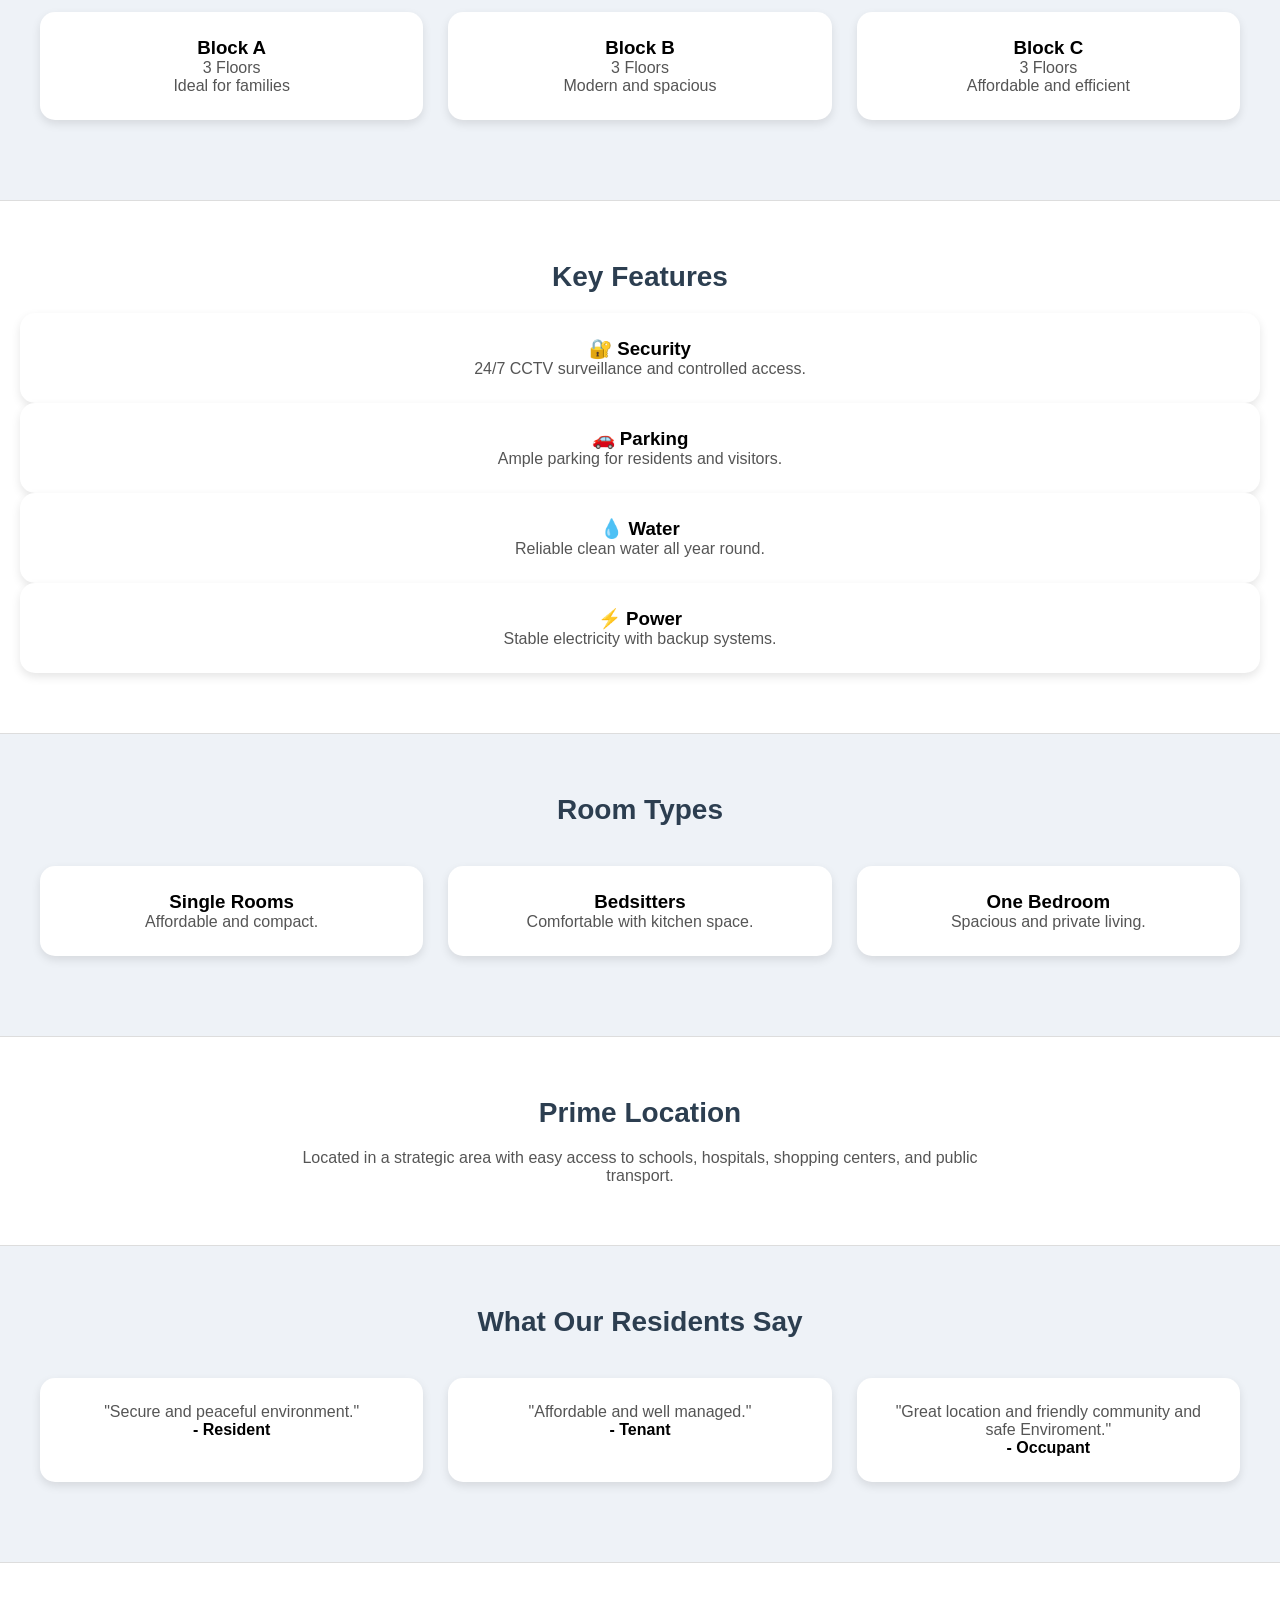
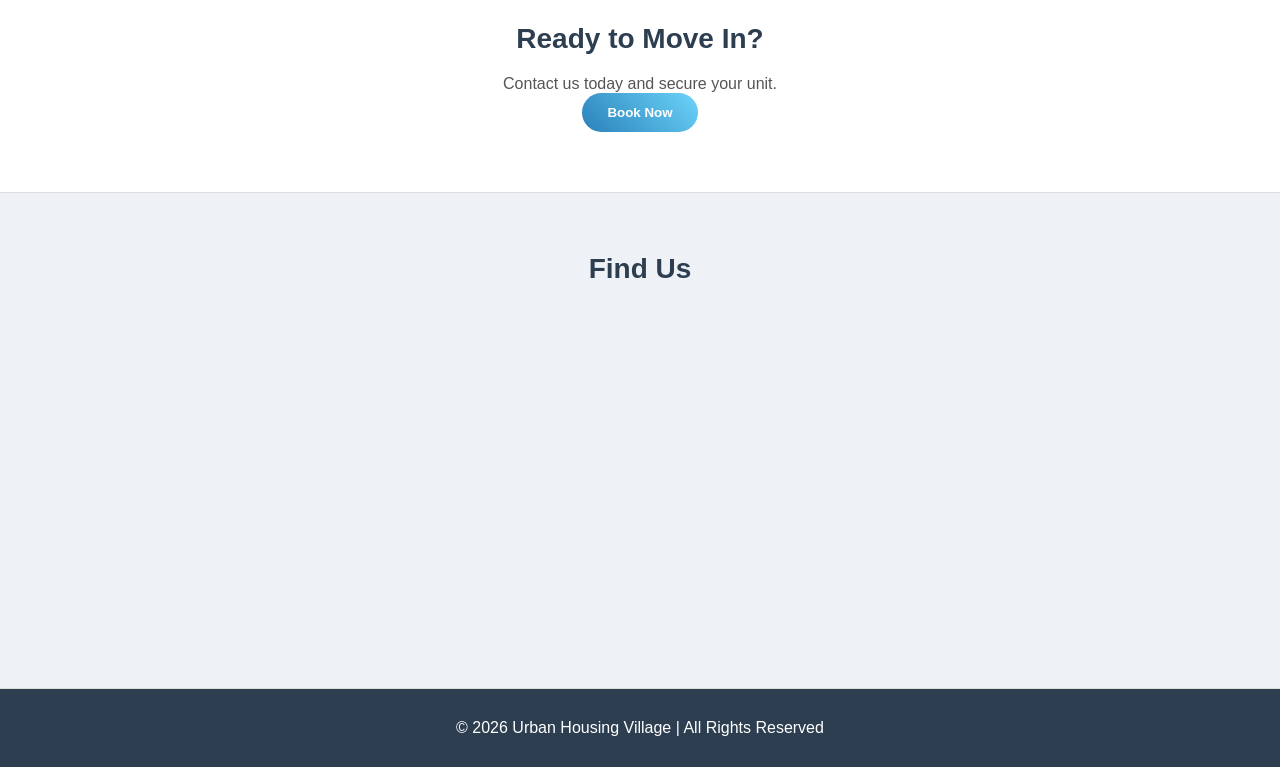
==== commit fa793b11: "Big visual UI upgrade" ====
--- a/index.html
+++ b/index.html
@@ -152,7 +152,7 @@
         </div>
 
         <div class="card">
-            <p>"Great location and friendly community."</p>
+            <p>"Great location and friendly community and safe Enviroment."</p>
             <h4>- Occupant</h4>
         </div>
     </div>
